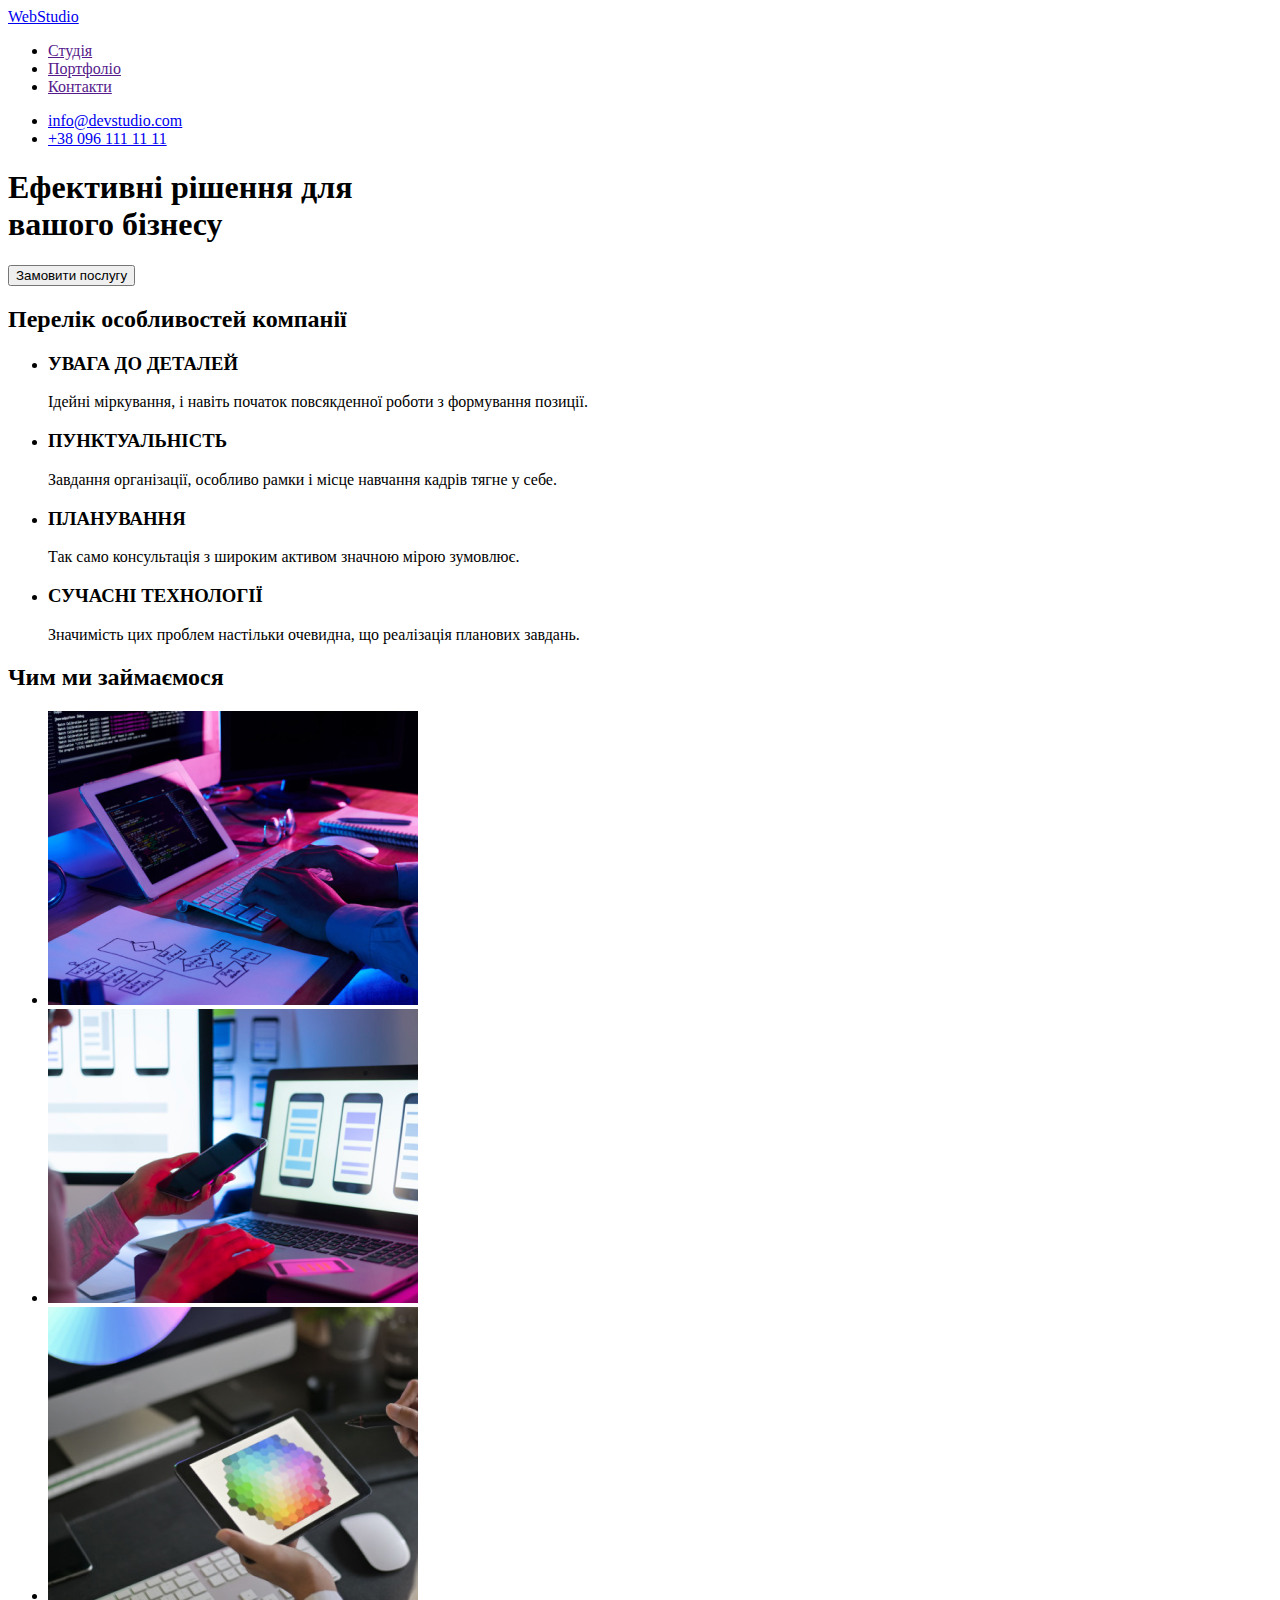
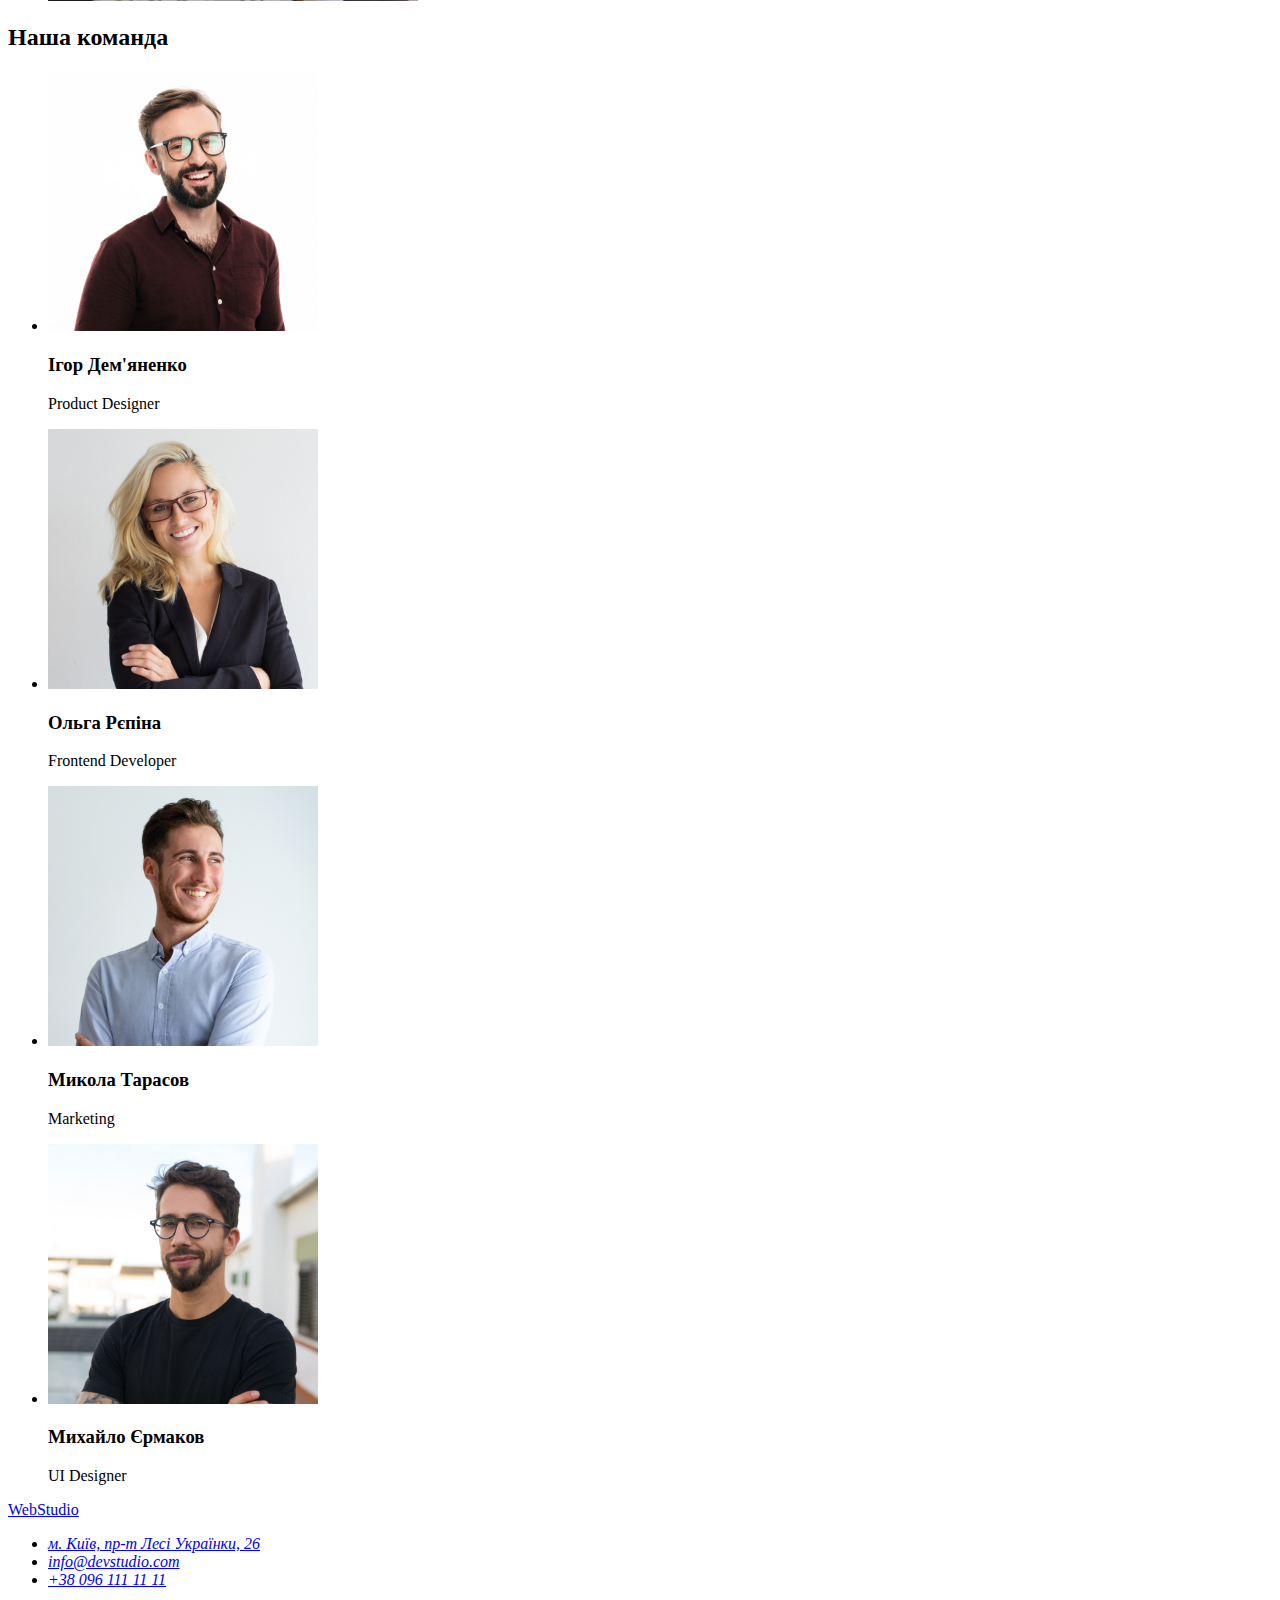
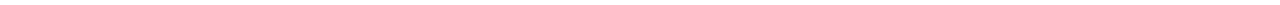
==== index.html @ dd4cad8b "Скопіював дані з першого репозиторію" ====
<!DOCTYPE html>
<html lang="uk">
  <head>
    <meta charset="UTF-8" />
    <meta http-equiv="X-UA-Compatible" content="IE=edge" />
    <meta name="viewport" content="width=device-width, initial-scale=1.0" />
    <title>Document</title>
  </head>
  <body>
    <!--Верхня лінія-->
    <header>
      <nav>
        <a href="/">WebStudio</a>
        <ul>
          <li><a href="">Студія</a></li>
          <li><a href="">Портфоліо</a></li>
          <li><a href="">Контакти</a></li>
        </ul>
        <ul>
          <li><a href="mailto:info@devstudio.com">info@devstudio.com</a></li>
          <li><a href="tel:+380961111111">+38 096 111 11 11</a></li>
        </ul>
      </nav>
    </header>

    <main>
      <!--Шапка-->
      <section>
        <h1>
          Ефективні рішення для <br />
          вашого бізнесу
        </h1>
        <button type="button">Замовити послугу</button>
      </section>
      <!--Особливості-->
      <section>
        <h2>Перелік особливостей компанії</h2>
        <ul>
          <li>
            <h3>УВАГА ДО ДЕТАЛЕЙ</h3>
            <p>Ідейні міркування, і навіть початок повсякденної роботи з формування позиції.</p>
          </li>
          <li>
            <h3>ПУНКТУАЛЬНІСТЬ</h3>
            <p>Завдання організації, особливо рамки і місце навчання кадрів тягне у себе.</p>
          </li>
          <li>
            <h3>ПЛАНУВАННЯ</h3>
            <p>Так само консультація з широким активом значною мірою зумовлює.</p>
          </li>
          <li>
            <h3>СУЧАСНІ ТЕХНОЛОГІЇ</h3>
            <p>Значимість цих проблем настільки очевидна, що реалізація планових завдань.</p>
          </li>
        </ul>
      </section>

      <!--Діяльність-->
      <section>
        <h2>Чим ми займаємося</h2>
        <ul>
          <li><img src="./images/box1.jpg" alt="Процес діяльності" width="370" /></li>
          <li><img src="./images/box2.jpg" alt="Процес діяльності" width="370" /></li>
          <li><img src="./images/box3.jpg" alt="Процес діяльності" width="370" /></li>
        </ul>
      </section>
      <!--Команда-->
      <section>
        <h2>Наша команда</h2>
        <ul>
          <li>
            <img src="./images/team_card.jpg" alt="Фотографія працівника" width="270" />
            <h3>Ігор Дем'яненко</h3>
            <p>Product Designer</p>
          </li>
          <li>
            <img src="./images/team_card_1.jpg" alt="Фотографія працівника" width="270" />
            <h3>Ольга Рєпіна</h3>
            <p>Frontend Developer</p>
          </li>
          <li>
            <img src="./images/team_card_2.jpg" alt="Фотографія працівника" width="270" />
            <h3>Микола Тарасов</h3>
            <p>Marketing</p>
          </li>
          <li>
            <img src="./images/team_card_3.jpg" alt="Фотографія працівника" width="270" />
            <h3>Михайло Єрмаков</h3>
            <p>UI Designer</p>
          </li>
        </ul>
      </section>
    </main>

    <footer>
      <!--Підвал-->
      <a href="/">WebStudio</a>
      <address>
        <ul>
          <li>
            <a
              href="https://goo.gl/maps/ZCksTwwwfhYWxnmJ6"
              target="_blank"
              rel="noopener noreferrer"
              >м. Київ, пр-т Лесі Українки, 26</a
            >
          </li>
          <li><a href="mailto:info@devstudio.com">info@devstudio.com</a></li>
          <li><a href="tel:+380961111111">+38 096 111 11 11</a></li>
        </ul>
      </address>
    </footer>
  </body>
</html>
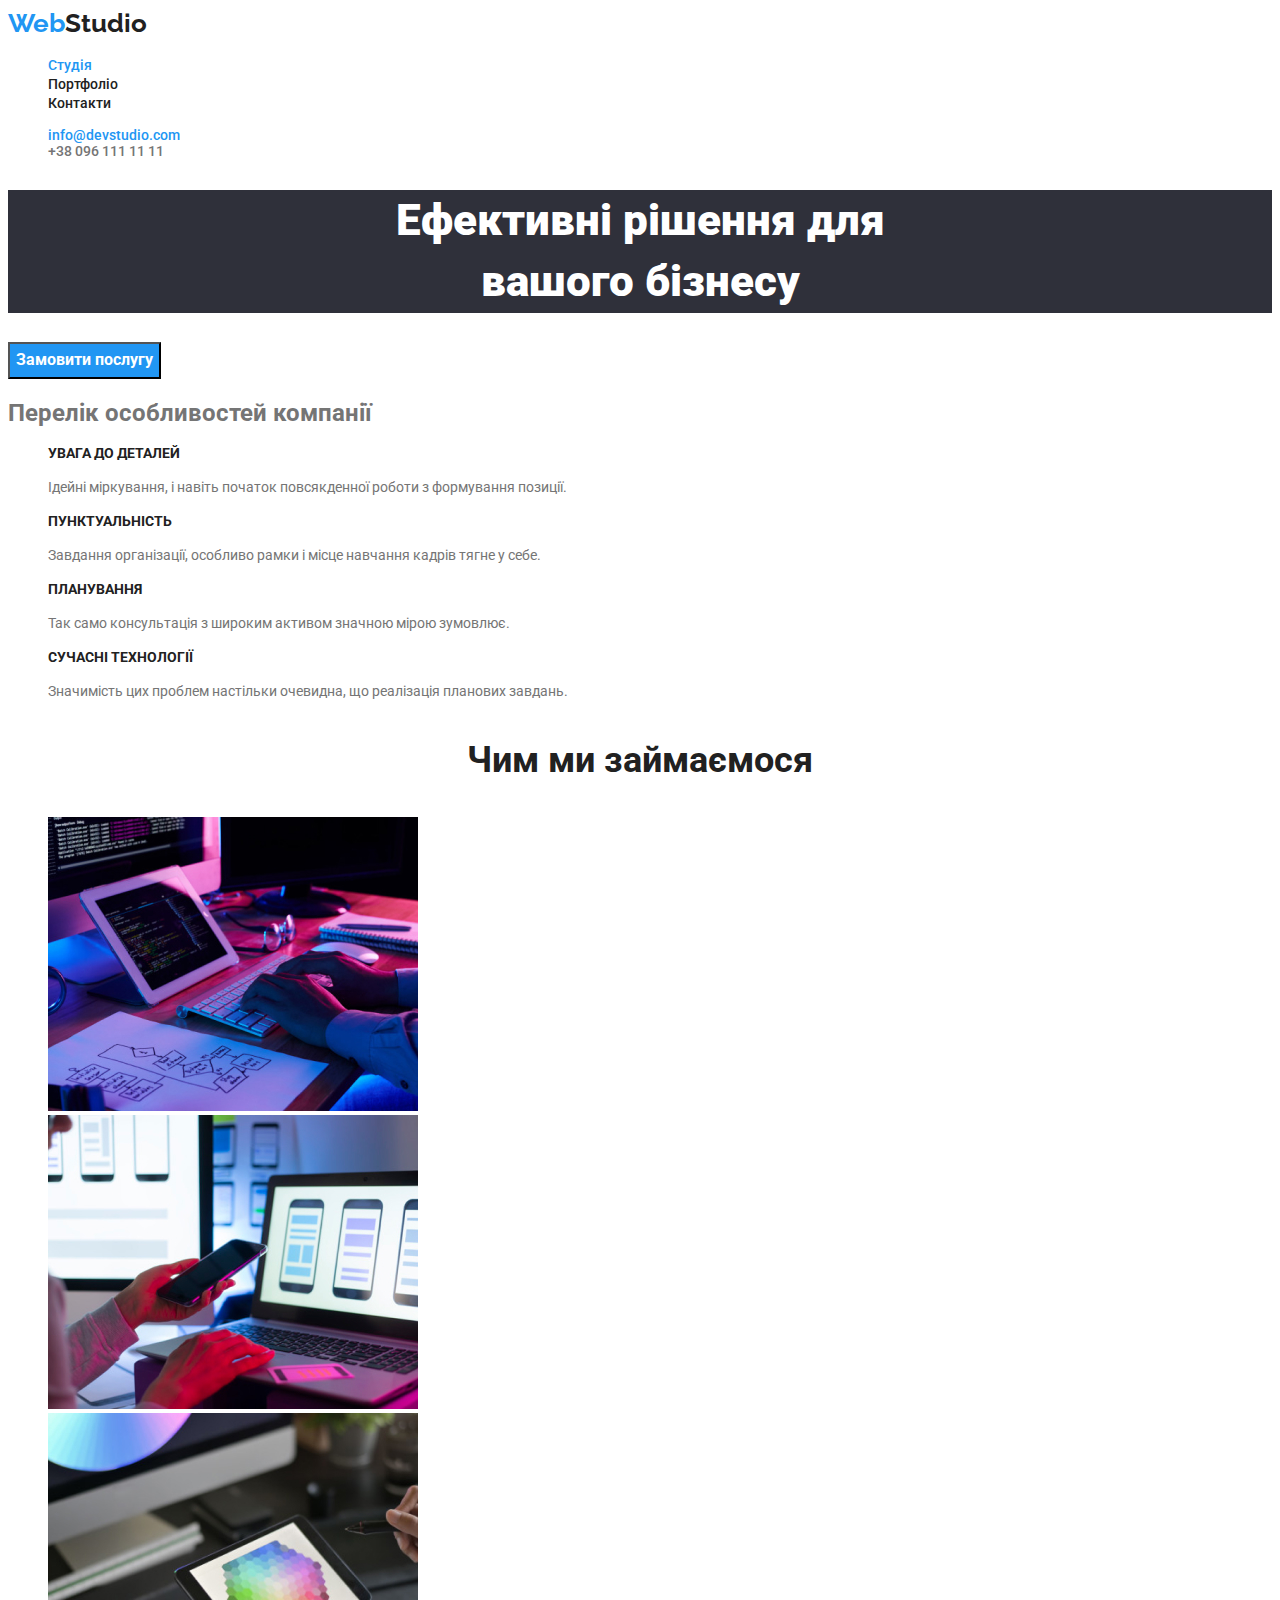
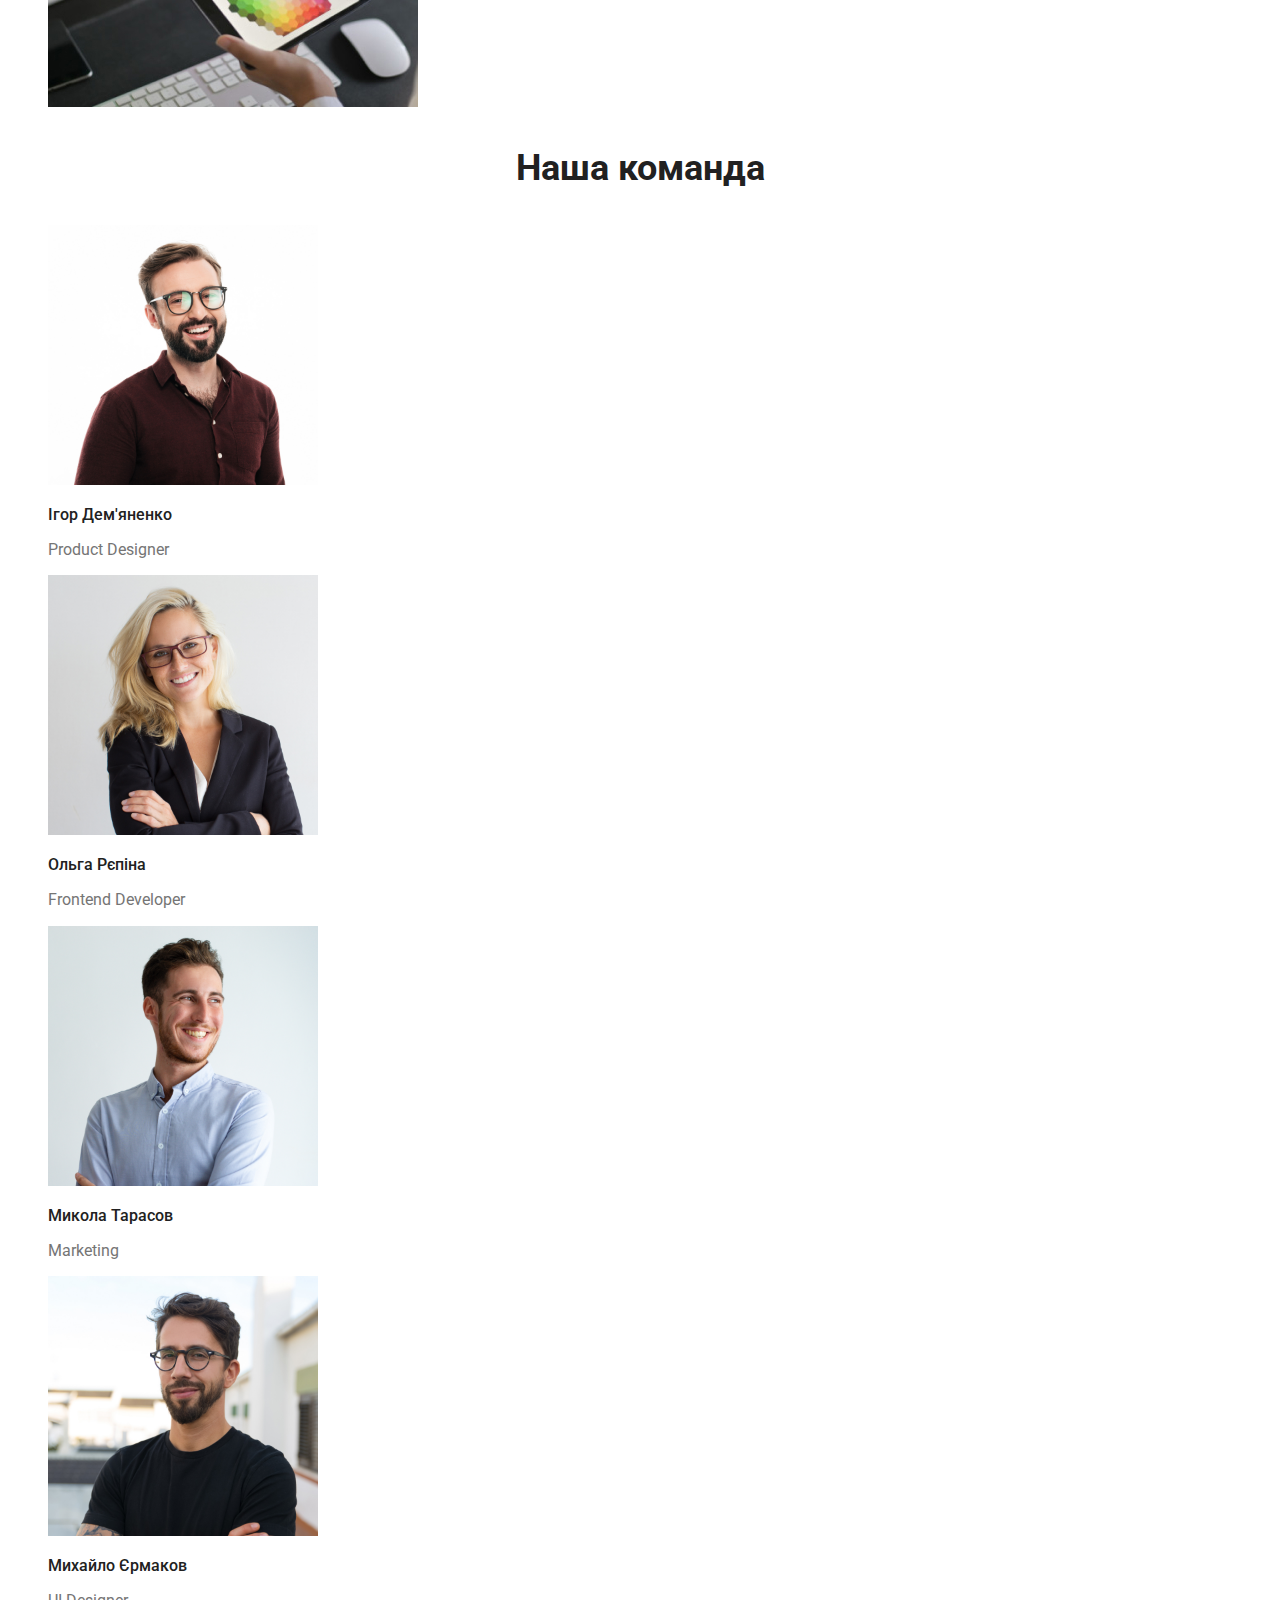
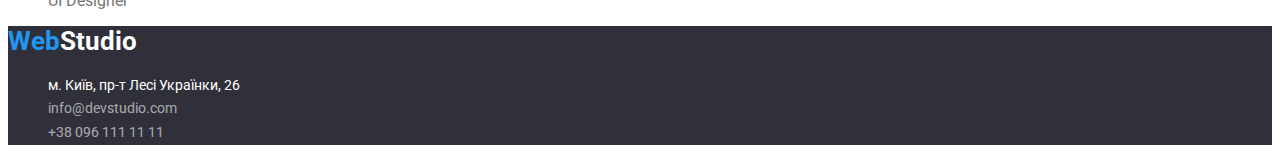
==== commit 41e9a7fe: "Перейменував html файл" ====
--- a/index.html
+++ b/index.html
@@ -5,59 +5,70 @@
     <meta http-equiv="X-UA-Compatible" content="IE=edge" />
     <meta name="viewport" content="width=device-width, initial-scale=1.0" />
     <title>Document</title>
+    <link
+      href="https://fonts.googleapis.com/css2?family=Raleway:wght@700&family=Roboto:wght@400;500;700;900&display=swap"
+      rel="stylesheet"
+    />
+    <link rel="stylesheet" href="./css/slyles.css" />
   </head>
   <body>
     <!--Верхня лінія-->
     <header>
       <nav>
-        <a href="/">WebStudio</a>
-        <ul>
-          <li><a href="">Студія</a></li>
-          <li><a href="">Портфоліо</a></li>
-          <li><a href="">Контакти</a></li>
+        <a href="/" class="logo"> <span class="logo-word">Web</span>Studio</a>
+        <ul class="site-nav list">
+          <li><a href="./index.html" class="link current">Студія</a></li>
+          <li><a href="./portfolio.html" class="link">Портфоліо</a></li>
+          <li><a href="" class="link">Контакти</a></li>
         </ul>
-        <ul>
-          <li><a href="mailto:info@devstudio.com">info@devstudio.com</a></li>
-          <li><a href="tel:+380961111111">+38 096 111 11 11</a></li>
+        <ul class="contacts">
+          <li><a href="mailto:info@devstudio.com" class="mail-link">info@devstudio.com</a></li>
+          <li><a href="tel:+380961111111" class="phone-link">+38 096 111 11 11</a></li>
         </ul>
       </nav>
     </header>
 
     <main>
       <!--Шапка-->
-      <section>
-        <h1>
+      <section class="hero">
+        <h1 class="hero-title">
           Ефективні рішення для <br />
           вашого бізнесу
         </h1>
-        <button type="button">Замовити послугу</button>
+        <button type="button" class="button primary">Замовити послугу</button>
       </section>
       <!--Особливості-->
-      <section>
+      <section class="feature-list">
         <h2>Перелік особливостей компанії</h2>
         <ul>
           <li>
-            <h3>УВАГА ДО ДЕТАЛЕЙ</h3>
-            <p>Ідейні міркування, і навіть початок повсякденної роботи з формування позиції.</p>
+            <h3 class="title">УВАГА ДО ДЕТАЛЕЙ</h3>
+            <p class="text">
+              Ідейні міркування, і навіть початок повсякденної роботи з формування позиції.
+            </p>
           </li>
           <li>
-            <h3>ПУНКТУАЛЬНІСТЬ</h3>
-            <p>Завдання організації, особливо рамки і місце навчання кадрів тягне у себе.</p>
+            <h3 class="title">ПУНКТУАЛЬНІСТЬ</h3>
+            <p class="text">
+              Завдання організації, особливо рамки і місце навчання кадрів тягне у себе.
+            </p>
           </li>
           <li>
-            <h3>ПЛАНУВАННЯ</h3>
-            <p>Так само консультація з широким активом значною мірою зумовлює.</p>
+            <h3 class="title">ПЛАНУВАННЯ</h3>
+            <p class="text">Так само консультація з широким активом значною мірою зумовлює.</p>
           </li>
           <li>
-            <h3>СУЧАСНІ ТЕХНОЛОГІЇ</h3>
-            <p>Значимість цих проблем настільки очевидна, що реалізація планових завдань.</p>
+            <h3 class="title">СУЧАСНІ ТЕХНОЛОГІЇ</h3>
+            <p class="text">
+              Значимість цих проблем настільки очевидна, що реалізація планових завдань.
+            </p>
           </li>
         </ul>
       </section>
 
       <!--Діяльність-->
-      <section>
-        <h2>Чим ми займаємося</h2>
+      <section class="work-list">
+        <h2 class="work-title">Чим ми займаємося</h2>
         <ul>
           <li><img src="./images/box1.jpg" alt="Процес діяльності" width="370" /></li>
           <li><img src="./images/box2.jpg" alt="Процес діяльності" width="370" /></li>
@@ -65,28 +76,28 @@
         </ul>
       </section>
       <!--Команда-->
-      <section>
-        <h2>Наша команда</h2>
-        <ul>
+      <section class="work-list">
+        <h2 class="work-title">Наша команда</h2>
+        <ul class="team-list">
           <li>
             <img src="./images/team_card.jpg" alt="Фотографія працівника" width="270" />
-            <h3>Ігор Дем'яненко</h3>
-            <p>Product Designer</p>
+            <h3 class="title">Ігор Дем'яненко</h3>
+            <p class="profession">Product Designer</p>
           </li>
           <li>
             <img src="./images/team_card_1.jpg" alt="Фотографія працівника" width="270" />
-            <h3>Ольга Рєпіна</h3>
-            <p>Frontend Developer</p>
+            <h3 class="title">Ольга Рєпіна</h3>
+            <p class="profession">Frontend Developer</p>
           </li>
           <li>
             <img src="./images/team_card_2.jpg" alt="Фотографія працівника" width="270" />
-            <h3>Микола Тарасов</h3>
-            <p>Marketing</p>
+            <h3 class="title">Микола Тарасов</h3>
+            <p class="profession">Marketing</p>
           </li>
           <li>
             <img src="./images/team_card_3.jpg" alt="Фотографія працівника" width="270" />
-            <h3>Михайло Єрмаков</h3>
-            <p>UI Designer</p>
+            <h3 class="title">Михайло Єрмаков</h3>
+            <p class="profession">UI Designer</p>
           </li>
         </ul>
       </section>
@@ -94,21 +105,24 @@
 
     <footer>
       <!--Підвал-->
-      <a href="/">WebStudio</a>
-      <address>
-        <ul>
-          <li>
-            <a
-              href="https://goo.gl/maps/ZCksTwwwfhYWxnmJ6"
-              target="_blank"
-              rel="noopener noreferrer"
-              >м. Київ, пр-т Лесі Українки, 26</a
-            >
-          </li>
-          <li><a href="mailto:info@devstudio.com">info@devstudio.com</a></li>
-          <li><a href="tel:+380961111111">+38 096 111 11 11</a></li>
-        </ul>
-      </address>
+      <div class="address-section">
+        <a href="/" class="logo-footer"> <span class="logo-word">Web</span>Studio</a>
+        <address>
+          <ul class="address-title">
+            <li>
+              <a
+                href="https://goo.gl/maps/ZCksTwwwfhYWxnmJ6"
+                class="street"
+                target="_blank"
+                rel="noopener noreferrer"
+                >м. Київ, пр-т Лесі Українки, 26</a
+              >
+            </li>
+            <li><a href="mailto:info@devstudio.com" class="mail">info@devstudio.com</a></li>
+            <li><a href="tel:+380961111111" class="phone">+38 096 111 11 11</a></li>
+          </ul>
+        </address>
+      </div>
     </footer>
   </body>
 </html>
--- a/css/slyles.css
+++ b/css/slyles.css
@@ -0,0 +1,238 @@
+/*колір основного тексту #212121*/
+/*вторинний колір #757575*/
+/*білий #FFFFFF*/
+/*акцент #2196F3*/
+/*вторинний колір фону #F5F4FA,#2F303A, 
+#EEEEEE*/
+
+:root {
+  --primary-text-color: #757575;
+  --title-text-color: #212121;
+  --accent-color: #2196f3;
+  --primary-white-color: #ffffff;
+  --primary-bg-color: #2f303a;
+  --section-bg-color: #f5f4fa;
+  --section-bg2-color: #eeeeee;
+  --footer-title-color: #ffffff99;
+}
+
+body {
+  background-color: var(--primary-white-color);
+  color: var(--primary-text-color);
+  font-family: Roboto, sans-serif;
+}
+
+ul {
+  list-style: none;
+}
+
+/* Logo */
+
+.logo {
+  color: var(--title-text-color);
+  font-family: Raleway, sans-serif;
+  font-weight: 700;
+  font-size: 26px;
+  line-height: 1.2;
+  text-decoration: none;
+}
+
+.logo-word {
+  color: var(--accent-color);
+}
+
+.logo:hover {
+  color: var(--accent-color);
+}
+
+/* Site-nav */
+
+.site-nav .link {
+  color: var(--title-text-color);
+  font-weight: 500;
+  font-size: 14px;
+  line-height: 1.14;
+  text-decoration: none;
+}
+
+.site-nav .link:hover,
+.site-nav .link:focus {
+  color: var(--accent-color);
+}
+
+.site-nav .link.current {
+  color: var(--accent-color);
+}
+
+/* Contacts */
+
+.contacts {
+  font-weight: 500;
+  font-size: 14px;
+  line-height: 1.14;
+}
+
+.phone-link {
+  color: var(--primary-text-color);
+  text-decoration: none;
+}
+.mail-link {
+  color: var(--accent-color);
+  text-decoration: none;
+}
+
+.phone-link:hover,
+.mail-link:focus {
+  color: var(--accent-color);
+}
+
+/* Hero */
+
+.hero-title {
+  color: var(--primary-white-color);
+  background-color: var(--primary-bg-color);
+  font-weight: 900;
+  font-size: 44px;
+  line-height: 1.4;
+  text-align: center;
+}
+
+/* Feature */
+
+.feature-list .title {
+  color: var(--title-text-color);
+  font-weight: 700;
+  font-size: 14px;
+  line-height: 1.14;
+}
+
+.feature-list .text {
+  font-weight: 400;
+  font-size: 14px;
+  line-height: 1.7;
+}
+
+/* Work */
+
+.work-list .work-title {
+  color: var(--title-text-color);
+  font-weight: 700;
+  font-size: 36px;
+  line-height: 1.5;
+  text-align: center;
+}
+
+/* Team */
+
+.team-list .title {
+  color: var(--title-text-color);
+  font-weight: 500;
+  font-size: 16px;
+  line-height: 1.2;
+}
+
+.team-list .profession {
+  font-weight: 400;
+  font-size: 16px;
+  line-height: 1.2;
+}
+
+/* Project */
+
+.project-link .project {
+  background-color: var(--section-bg2-color);
+}
+
+.project-link .project-title {
+  color: var(--title-text-color);
+  font-weight: 700;
+  font-size: 18px;
+  line-height: 2;
+}
+
+.project-link .filter {
+  color: var(--primary-text-color);
+  font-weight: 400;
+  font-size: 16px;
+  line-height: 1.9;
+}
+
+.project .link {
+  text-decoration: none;
+}
+
+.project-list .button.secondary:hover,
+.project-list .button.secondary:focus {
+  color: var(--primary-white-color);
+  background-color: var(--accent-color);
+}
+
+/* Button */
+.button {
+  color: var(--title-text-color);
+  background-color: var(--section-bg-color);
+  font-family: inherit;
+  font-weight: 500;
+  font-size: 16px;
+  line-height: 1.6;
+  text-decoration: none;
+  cursor: pointer;
+}
+
+.button.primary {
+  color: var(--primary-white-color);
+  background-color: var(--accent-color);
+  font-weight: 700;
+  font-size: 16px;
+  line-height: 1.9;
+}
+
+.button.primary.current {
+  color: var(--primary-white-color);
+  background-color: var(--accent-color);
+}
+
+/* Footer */
+
+.address-section {
+  background-color: var(--primary-bg-color);
+}
+
+.logo-footer {
+  color: var(--primary-white-color);
+  font-weight: 700;
+  font-size: 26px;
+  line-height: 1.2;
+  text-decoration: none;
+}
+
+.logo-footer:hover {
+  color: var(--accent-color);
+}
+
+.street {
+  color: var(--primary-white-color);
+}
+
+.mail,
+.phone {
+  color: var(--footer-title-color);
+}
+.street,
+.mail,
+.phone {
+  font-weight: 400;
+  font-size: 14px;
+  line-height: 1.7;
+  font-style: normal;
+  text-decoration: none;
+}
+
+.street:hover,
+.mail:hover,
+.phone:hover,
+.street:focus,
+.mail:focus,
+.phone:focus {
+  color: var(--accent-color);
+}
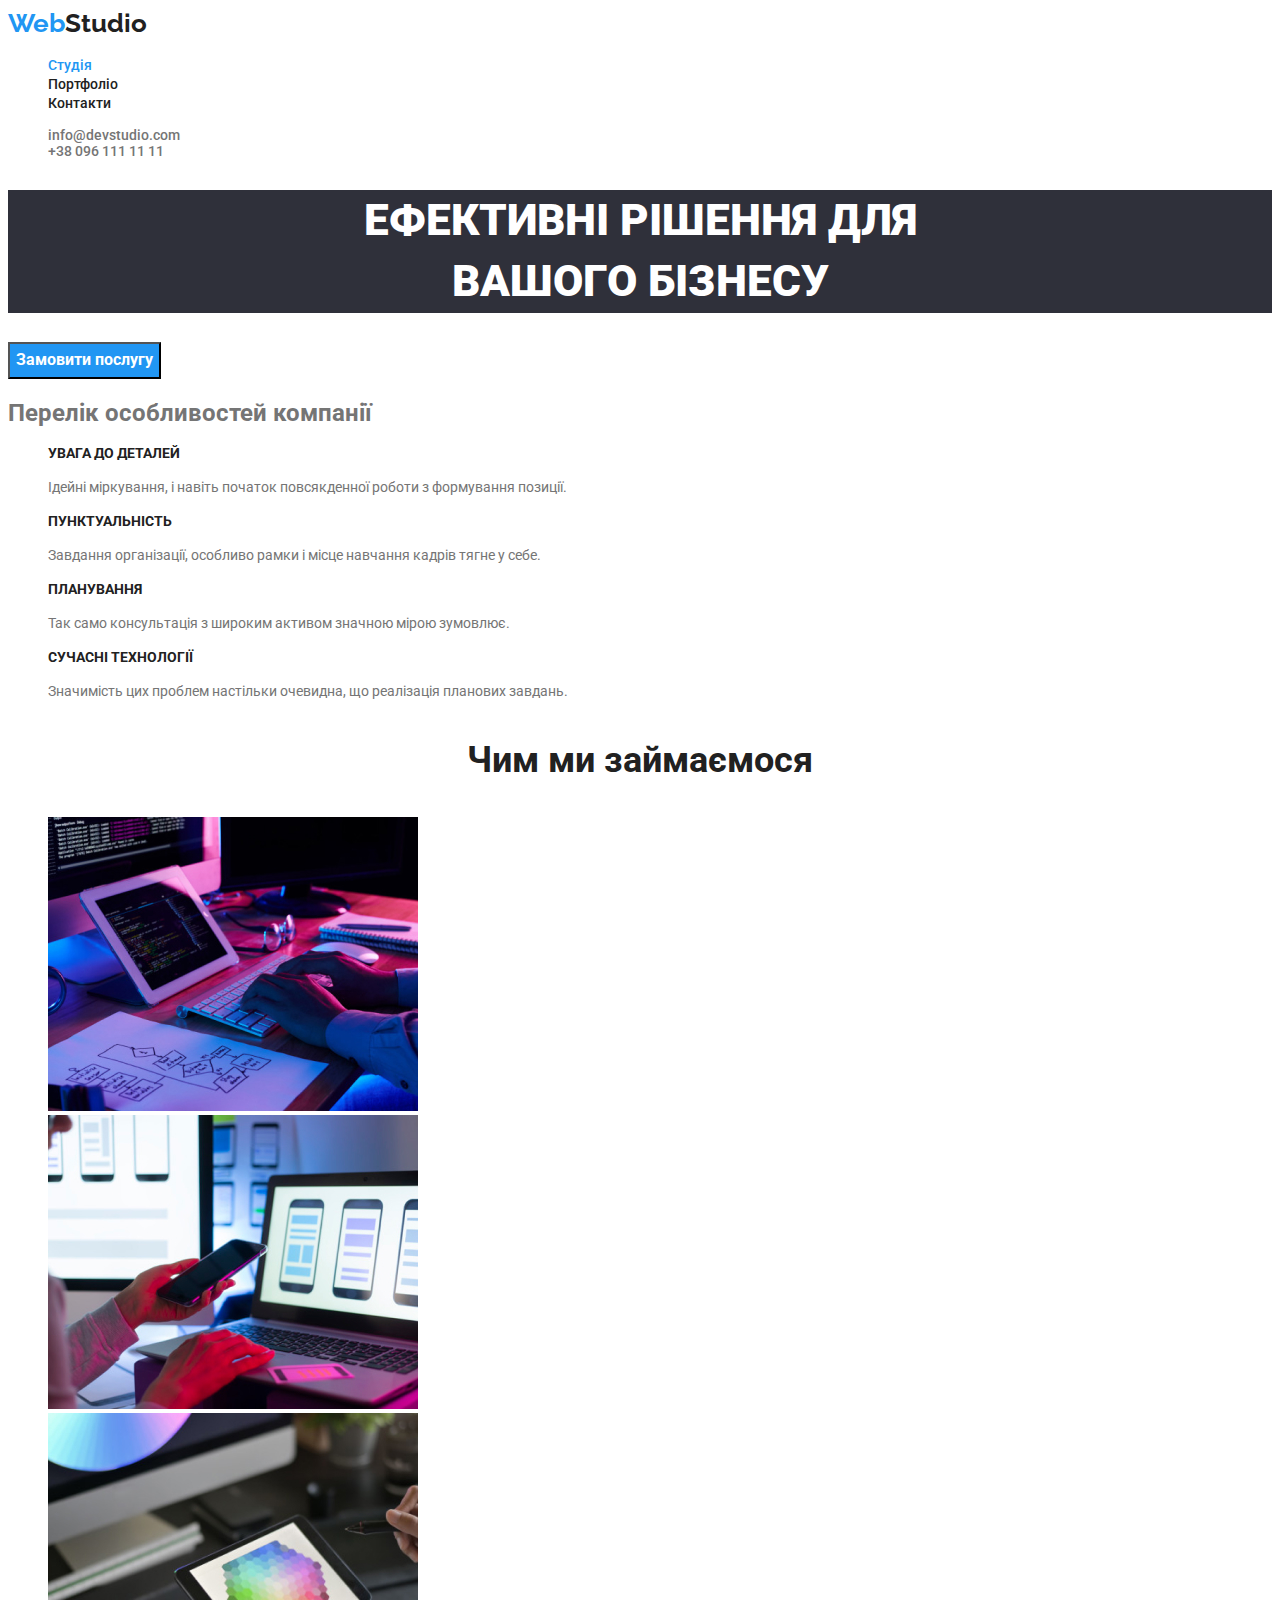
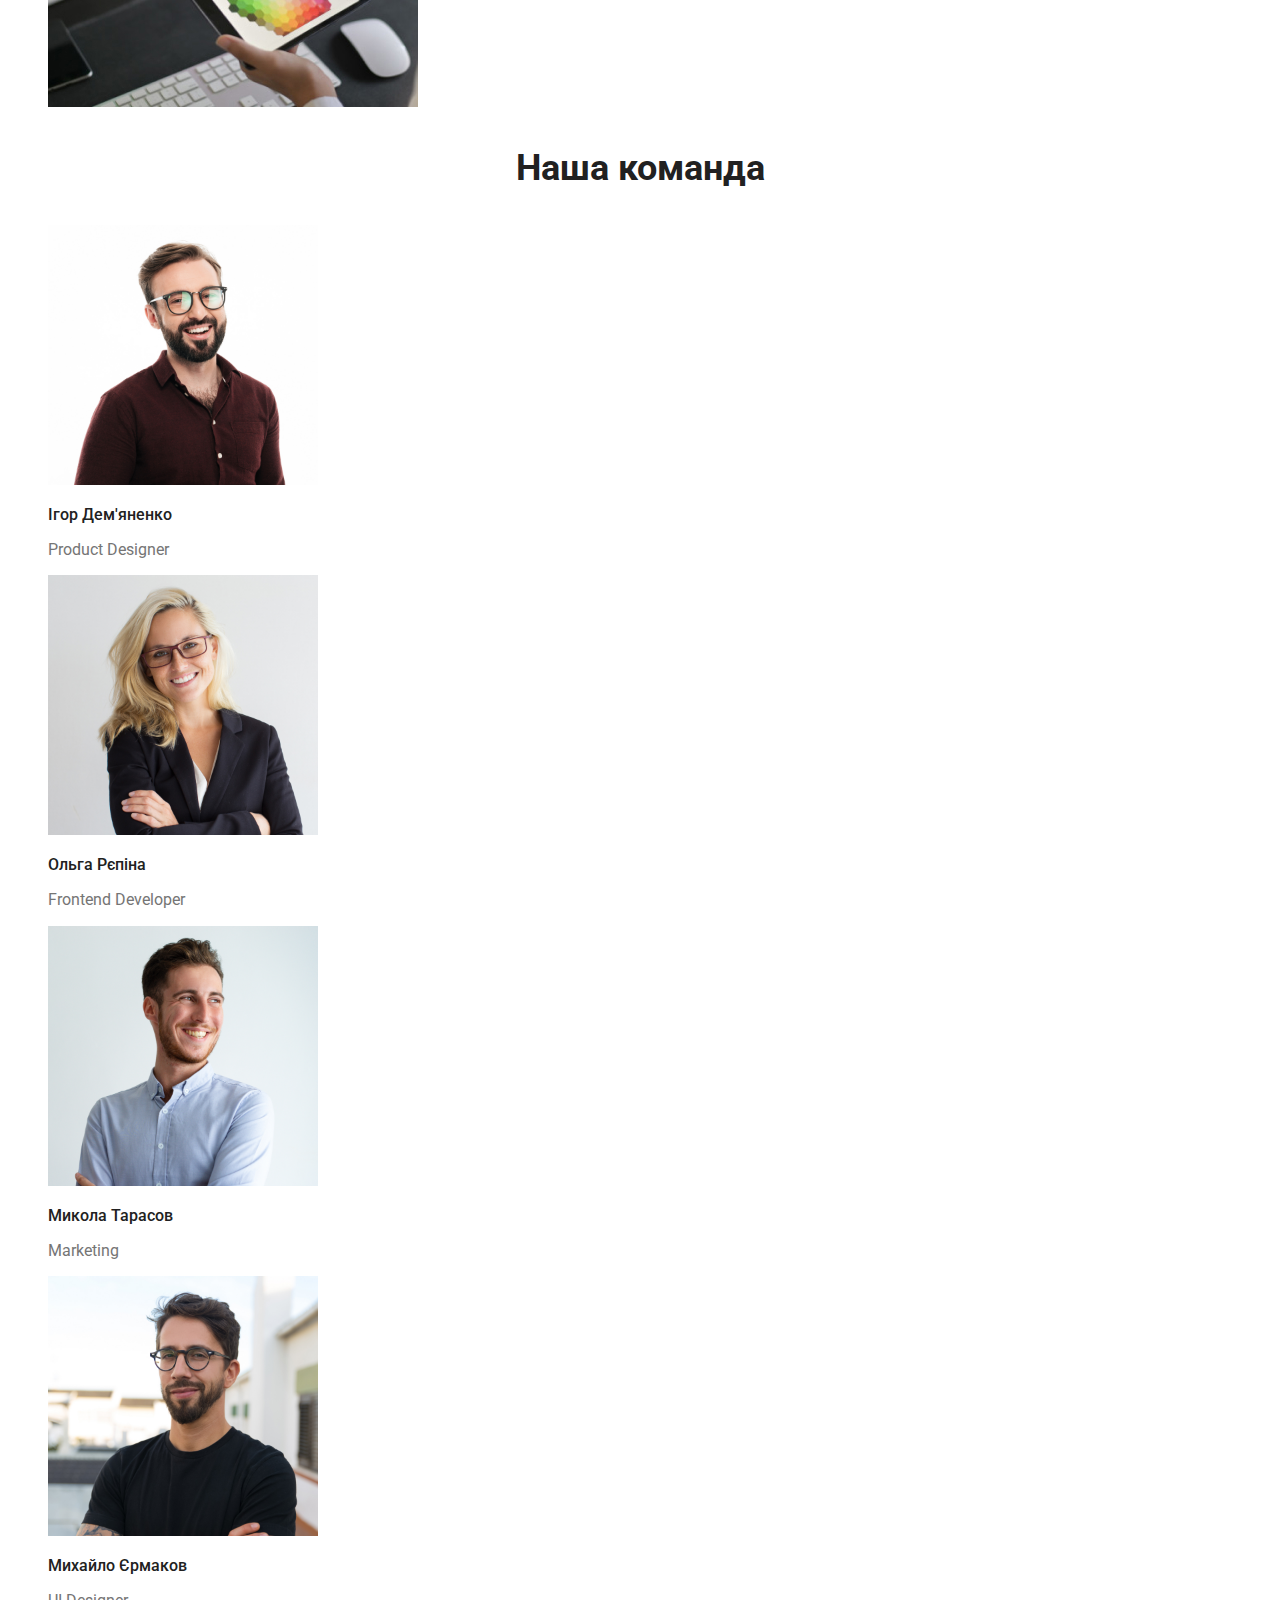
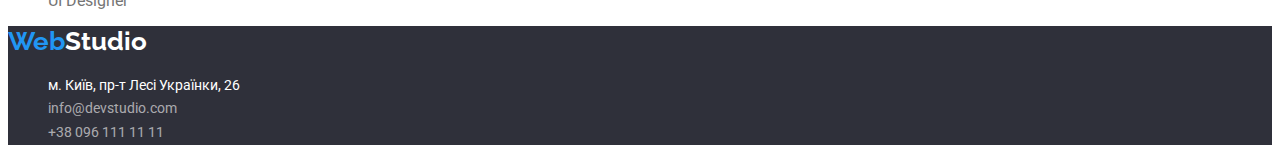
==== commit 1abdef02: "Зберіг редагування" ====
--- a/index.html
+++ b/index.html
@@ -15,7 +15,7 @@
     <!--Верхня лінія-->
     <header>
       <nav>
-        <a href="/" class="logo"> <span class="logo-word">Web</span>Studio</a>
+        <a href="./" class="logo"> <span class="logo-word">Web</span>Studio</a>
         <ul class="site-nav list">
           <li><a href="./index.html" class="link current">Студія</a></li>
           <li><a href="./portfolio.html" class="link">Портфоліо</a></li>
--- a/css/slyles.css
+++ b/css/slyles.css
@@ -72,12 +72,9 @@
   line-height: 1.14;
 }
 
-.phone-link {
+.phone-link,
+.mail-link {
   color: var(--primary-text-color);
-  text-decoration: none;
-}
-.mail-link {
-  color: var(--accent-color);
   text-decoration: none;
 }
 
@@ -95,6 +92,7 @@
   font-size: 44px;
   line-height: 1.4;
   text-align: center;
+  text-transform: uppercase;
 }
 
 /* Feature */
@@ -200,6 +198,7 @@
 
 .logo-footer {
   color: var(--primary-white-color);
+  font-family: Raleway, sans-serif;
   font-weight: 700;
   font-size: 26px;
   line-height: 1.2;
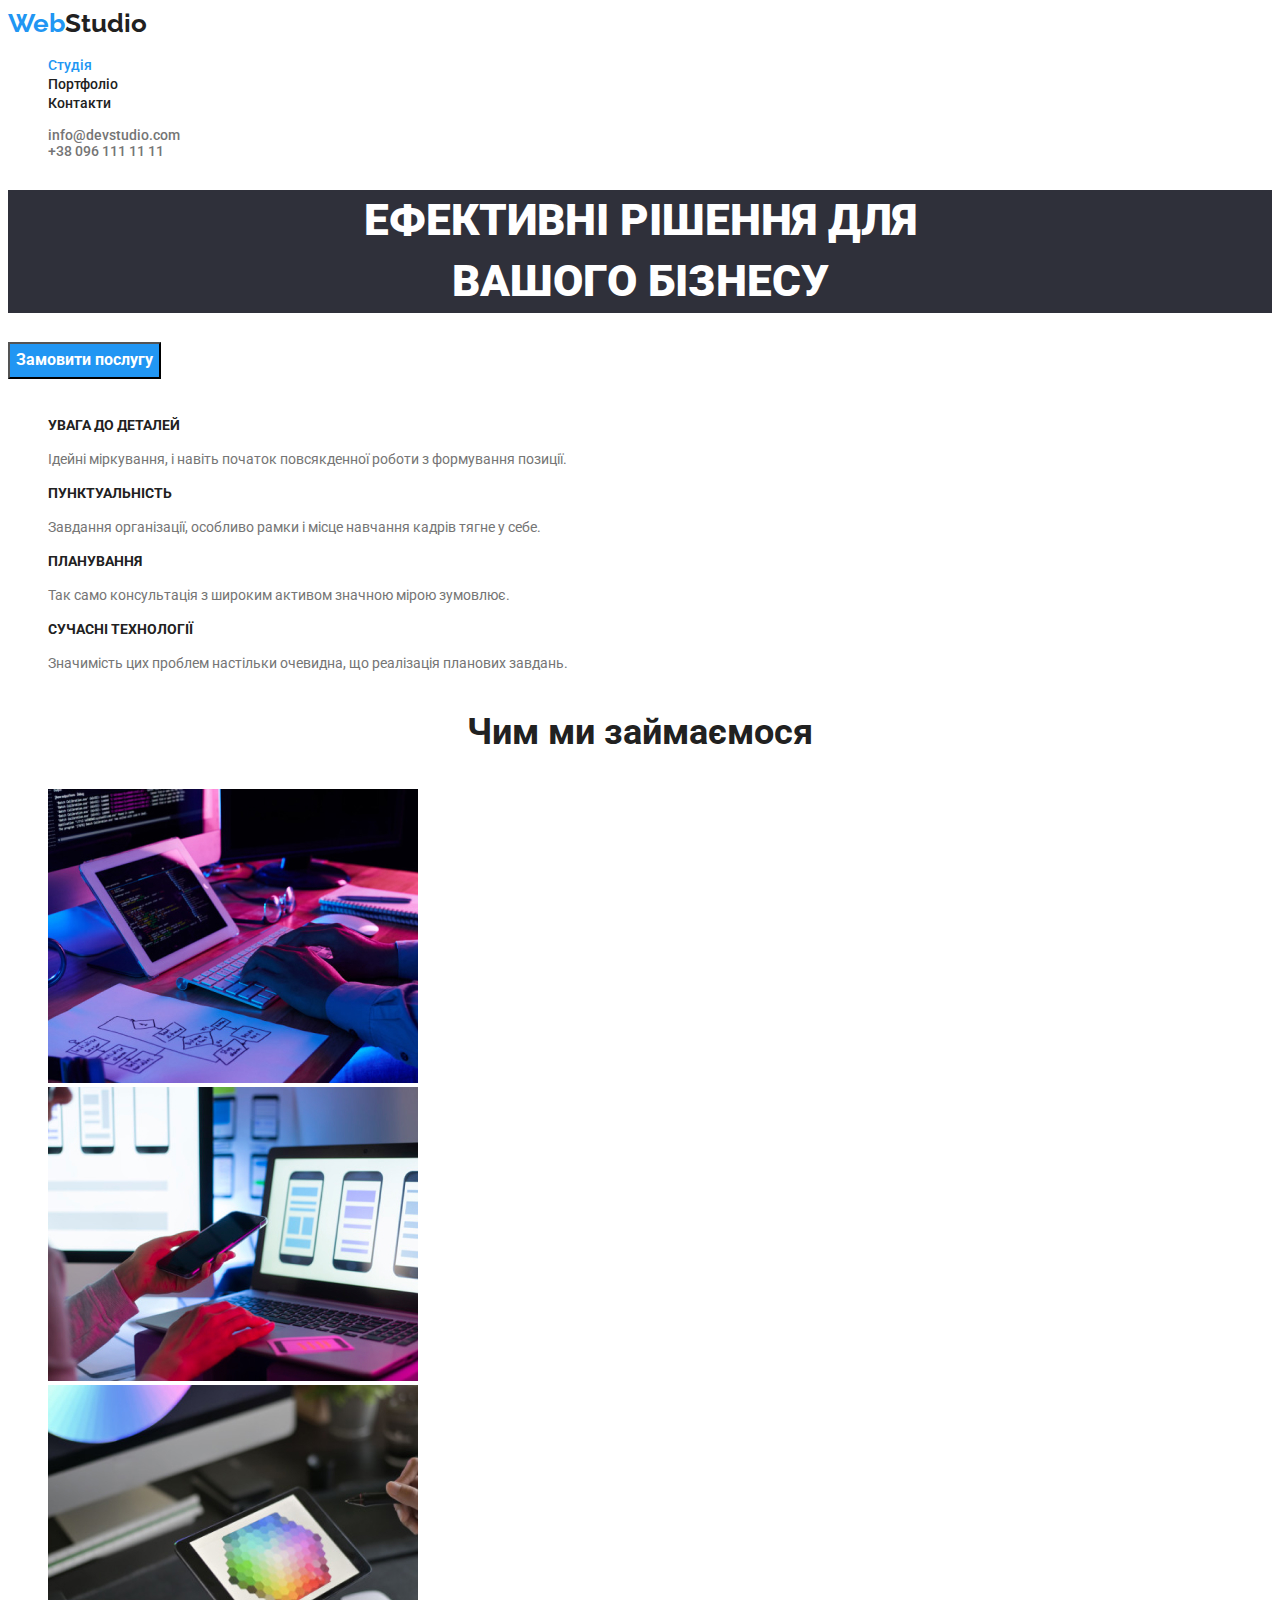
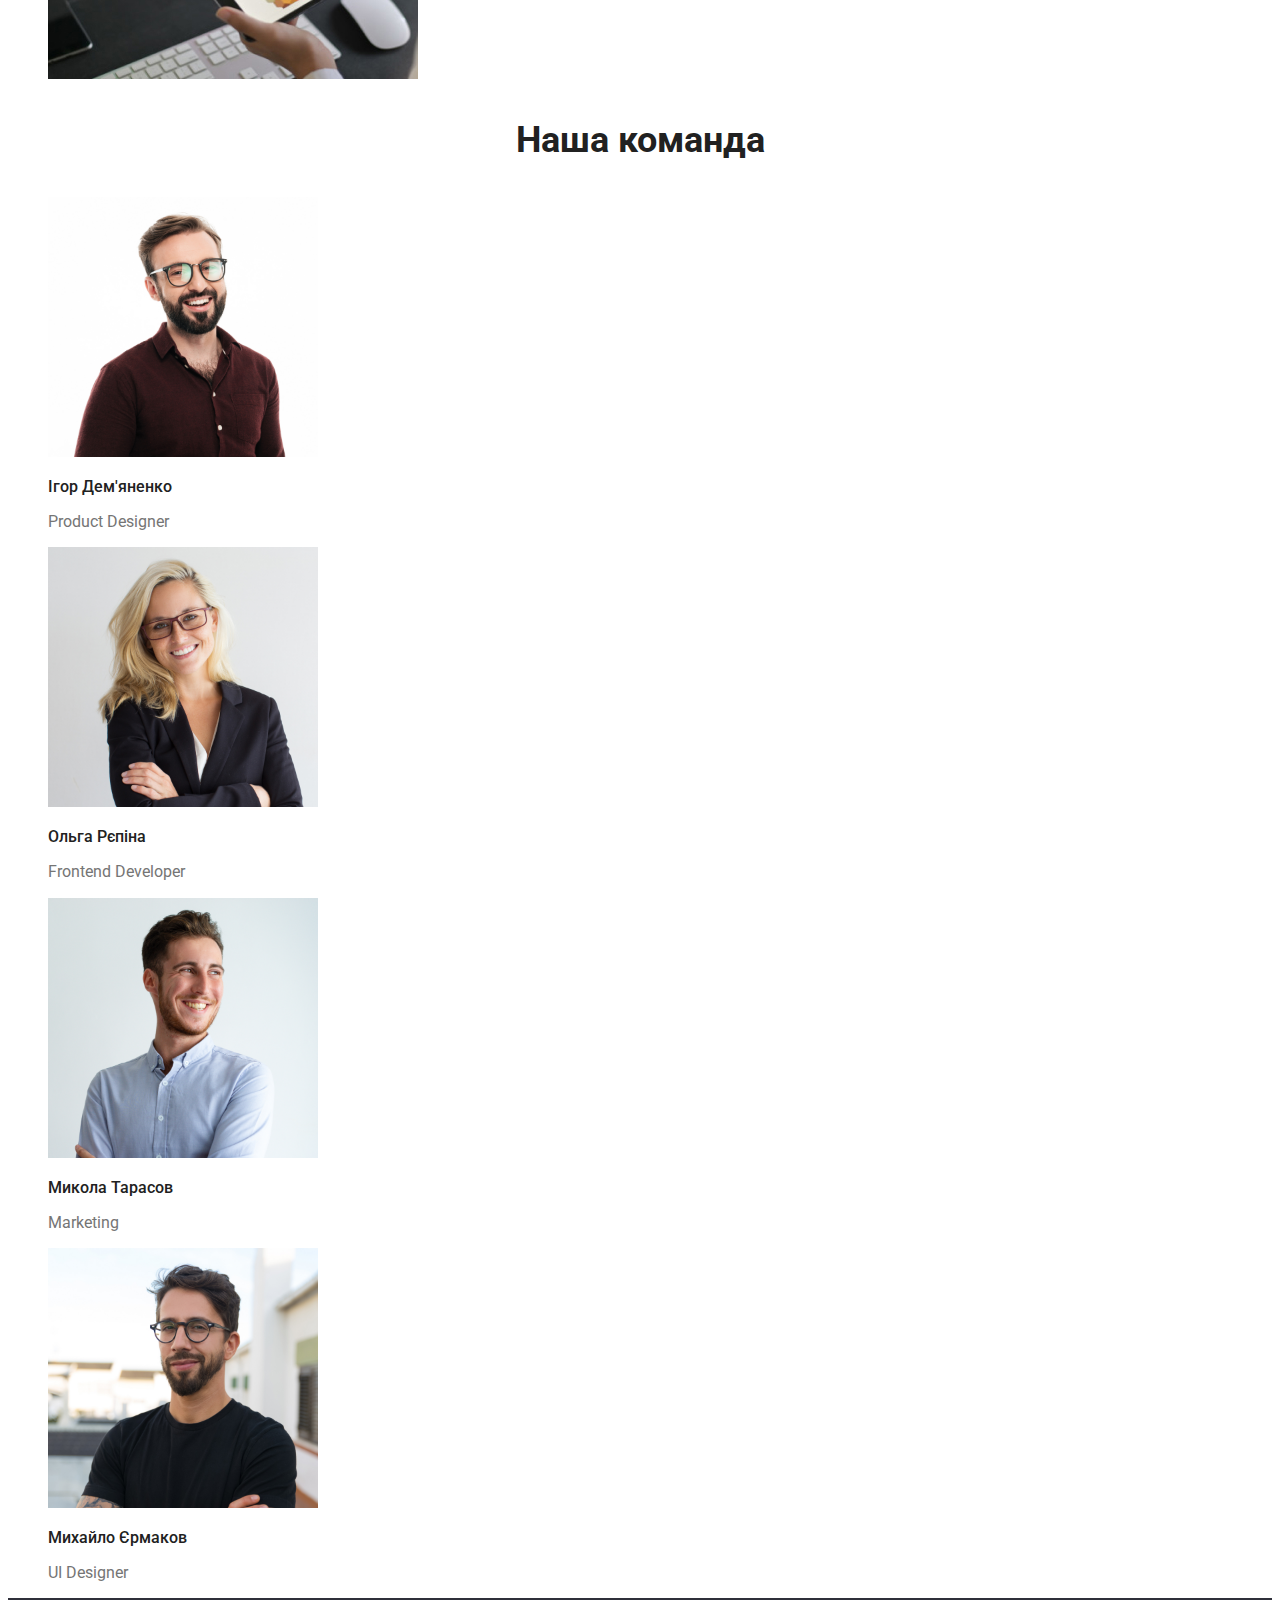
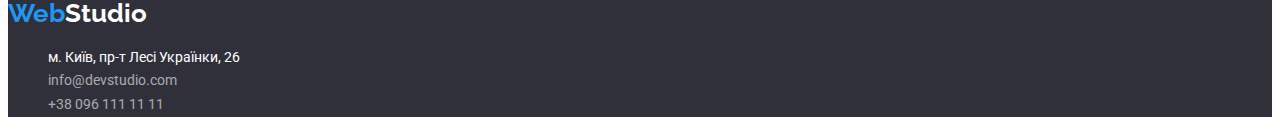
==== commit 3f2f1380: "Змінив назву елементів img" ====
--- a/index.html
+++ b/index.html
@@ -39,7 +39,7 @@
       </section>
       <!--Особливості-->
       <section class="feature-list">
-        <h2>Перелік особливостей компанії</h2>
+        <h2 class="feature-title">Перелік особливостей компанії</h2>
         <ul>
           <li>
             <h3 class="title">УВАГА ДО ДЕТАЛЕЙ</h3>
@@ -70,9 +70,9 @@
       <section class="work-list">
         <h2 class="work-title">Чим ми займаємося</h2>
         <ul>
-          <li><img src="./images/box1.jpg" alt="Процес діяльності" width="370" /></li>
-          <li><img src="./images/box2.jpg" alt="Процес діяльності" width="370" /></li>
-          <li><img src="./images/box3.jpg" alt="Процес діяльності" width="370" /></li>
+          <li><img src="./images/box1.jpg" alt="Процес діяльності" width="370" height="294" /></li>
+          <li><img src="./images/box2.jpg" alt="Процес діяльності" width="370" height="294" /></li>
+          <li><img src="./images/box3.jpg" alt="Процес діяльності" width="370" height="294" /></li>
         </ul>
       </section>
       <!--Команда-->
@@ -80,22 +80,42 @@
         <h2 class="work-title">Наша команда</h2>
         <ul class="team-list">
           <li>
-            <img src="./images/team_card.jpg" alt="Фотографія працівника" width="270" />
+            <img
+              src="./images/team_card.jpg"
+              alt="Фотографія працівника"
+              width="270"
+              height="260"
+            />
             <h3 class="title">Ігор Дем'яненко</h3>
             <p class="profession">Product Designer</p>
           </li>
           <li>
-            <img src="./images/team_card_1.jpg" alt="Фотографія працівника" width="270" />
+            <img
+              src="./images/team_card_1.jpg"
+              alt="Фотографія працівника"
+              width="270"
+              height="260"
+            />
             <h3 class="title">Ольга Рєпіна</h3>
             <p class="profession">Frontend Developer</p>
           </li>
           <li>
-            <img src="./images/team_card_2.jpg" alt="Фотографія працівника" width="270" />
+            <img
+              src="./images/team_card_2.jpg"
+              alt="Фотографія працівника"
+              width="270"
+              height="260"
+            />
             <h3 class="title">Микола Тарасов</h3>
             <p class="profession">Marketing</p>
           </li>
           <li>
-            <img src="./images/team_card_3.jpg" alt="Фотографія працівника" width="270" />
+            <img
+              src="./images/team_card_3.jpg"
+              alt="Фотографія працівника"
+              width="270"
+              height="260"
+            />
             <h3 class="title">Михайло Єрмаков</h3>
             <p class="profession">UI Designer</p>
           </li>
--- a/css/slyles.css
+++ b/css/slyles.css
@@ -165,6 +165,12 @@
   background-color: var(--accent-color);
 }
 
+.content-title-page,
+.feature-title {
+  visibility: hidden;
+  height: 0;
+}
+
 /* Button */
 .button {
   color: var(--title-text-color);
